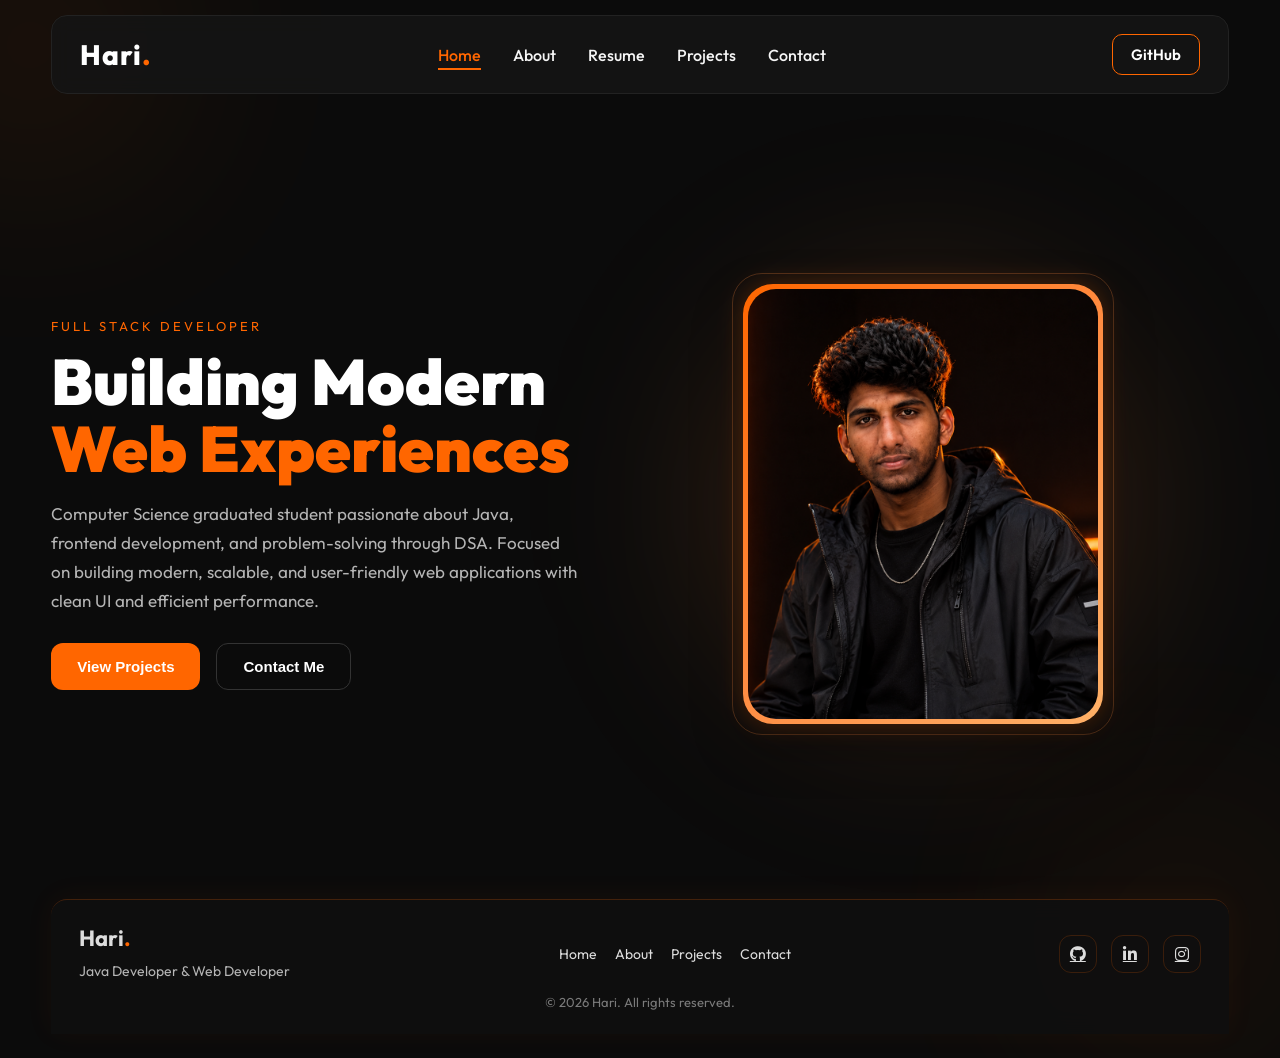
==== index.html @ 5cccd337 "modified: index.html" ====
<!DOCTYPE html>
<html lang="en">
<head>
  <meta charset="UTF-8" />
  <meta name="viewport" content="width=device-width, initial-scale=1.0"/>

  <title>Hari | Portfolio</title>

  <!-- GOOGLE FONT -->
  <link
    href="https://fonts.googleapis.com/css2?family=Outfit:wght@300;400;500;600;700;800;900&display=swap"
    rel="stylesheet"
  />
  <link rel="stylesheet" href="https://cdnjs.cloudflare.com/ajax/libs/font-awesome/6.5.1/css/all.min.css" />

  <link rel="stylesheet" href="../CSS/style.css">
</head>

<body>

  <!-- BACKGROUND GLOW -->
  <div class="glow glow1"></div>
  <div class="glow glow2"></div>

  <!-- NAVBAR -->
  <header>

    <nav class="navbar">

      <h1 class="logo">
        Hari<span>.</span>
      </h1>

      <div class="nav-links">
        <a href="index.html" class="active">Home</a>
        <a href="/HTML/About.html">About</a>
        <a href="/HTML/Resume.html">Resume</a>
        <a href="/HTML/Project.html">Projects</a>
        <a href="/HTML/Contact.html">Contact</a>
      </div>

      <a
        href="https://github.com/Hari-bala-k"
        target="_blank"
        class="github-btn"
      >
        GitHub
      </a>

    </nav>

  </header>

  <!-- HERO SECTION -->

  <section class="hero" id="home">

    <!-- LEFT -->

    <div class="hero-content">

      <p class="subtitle">
        FULL STACK DEVELOPER
      </p>

      <h2>
        Building Modern
        <span>Web Experiences</span>
      </h2>

      <p class="description">
        Computer Science graduated student passionate about Java,
        frontend development, and problem-solving through DSA.
        Focused on building modern, scalable, and user-friendly
        web applications with clean UI and efficient performance.
      </p>

      <div class="hero-buttons">

        <button class="primary-btn" onclick="window.location.href='Project.html'">
          View Projects
        </button>

        <button class="secondary-btn" onclick="window.location.href='Contact.html'">
          Contact Me
        </button>

      </div>

    </div>

    <!-- RIGHT -->

    <div class="hero-image">

      <div class="image-border">

        <img
          src="../Media/Profile1.png"
          alt="profile"
        >

      </div>

    </div>

  </section>

  <footer class="site-footer">
    <div class="footer-top">
      <div class="footer-brand">
        <h2>Hari<span>.</span></h2>
        <p>Java Developer & Web Developer</p>
      </div>

      <div class="footer-links">
        <a href="/index.html">Home</a>
        <a href="/HTML/About.html">About</a>
        <a href="/HTML/Project.html">Projects</a>
        <a href="/HTML/Contact.html">Contact</a>
      </div>

      <div class="footer-social">
        <a href="https://github.com/Hari-bala-k" target="_blank" aria-label="GitHub"><i class="fab fa-github"></i></a>
        <a href="https://www.linkedin.com/in/hari-bala-krishnan/" target="_blank" aria-label="LinkedIn"><i class="fab fa-linkedin-in"></i></a>
        <a href="https://www.instagram.com/itz._.hxriee__?igsh=MWJyajVqOTRsd3dlaw==" target="_blank" aria-label="Instagram"><i class="fab fa-instagram"></i></a>
      </div>
    </div>
    <p class="footer-copy">© 2026 Hari. All rights reserved.</p>
  </footer>
  </body>
  </html>
---- CSS/style.css ----
/* RESET */

*{
  margin:0;
  padding:0;
  box-sizing:border-box;
}

/* BODY */

body{
  font-family:'Outfit',sans-serif;
  background:#0b0b0b;
  color:white;
  overflow-x:hidden;
  position:relative;
}

html{
  scroll-behavior:smooth;
}

/* GLOW EFFECT */

.glow{
  position:absolute;
  border-radius:50%;
  filter:blur(120px);
  z-index:-1;
}

.glow1{
  width:220px;
  height:220px;
  background:#ff6600;
  top:-80px;
  left:-80px;
  opacity:0.15;
}

.glow2{
  width:200px;
  height:200px;
  background:#ff6600;
  bottom:0;
  right:0;
  opacity:0.12;
}

/* NAVBAR */

.navbar{

  width:92%;

  margin:15px auto;

  padding:18px 28px;

  background:rgba(20,20,20,0.9);

  border:1px solid #222;

  border-radius:16px;

  backdrop-filter:blur(10px);

  display:flex;
  justify-content:space-between;
  align-items:center;

}

/* LOGO */

.logo{
  font-size:28px;
  font-weight:800;
  letter-spacing:1px;
}

.logo span{
  color:#ff6600;
}

/* NAV LINKS */

.nav-links{
  display:flex;
  gap:32px;
}

.nav-links a{
  text-decoration:none;
  color:#f5f5f5;
  font-size:16px;
  font-weight:500;
  position:relative;
  transition:0.3s;
}

.nav-links a::after{
  content:"";
  position:absolute;
  width:0%;
  height:2px;
  background:#ff6600;
  left:0;
  bottom:-5px;
  transition:0.3s;
}

.nav-links a:hover,
.nav-links a.active{
  color:#ff6600;
}

.nav-links a.active::after{
  width:100%;
}

.nav-links a:hover::after{
  width:100%;
}

/* GITHUB BUTTON */

.navbar .github-btn{

  text-decoration:none;

  color:white;

  border:1px solid #ff6600;

  padding:10px 18px;

  border-radius:10px;

  font-size:15px;
  font-weight:600;

  transition:0.3s;
}

.navbar .github-btn:hover{
  background:#ff6600;
  transform:translateY(-2px);
  box-shadow:0 0 15px rgba(255,102,0,0.3);
}

/* HERO */

.hero{

  width:92%;

  min-height:calc(100vh - 110px);

  margin:auto;

  display:flex;
  justify-content:space-between;
  align-items:center;

  gap:35px;

}

/* HERO CONTENT */

.hero-content{
  flex:1;
}

/* SUBTITLE */

.subtitle{
  color:#ff6600;
  font-size:13px;
  letter-spacing:3px;
  margin-bottom:14px;
}

/* HEADING */

.hero-content h2{
  font-size:64px;
  line-height:1.05;
  font-weight:900;
  margin-bottom:18px;
}

.hero-content h2 span{
  color:#ff6600;
}

/* DESCRIPTION */

.description{
  color:#b5b5b5;
  font-size:17px;
  line-height:1.7;
  max-width:580px;
}

/* BUTTONS */

.hero-buttons{
  margin-top:28px;
  display:flex;
  gap:16px;
}

/* PRIMARY BUTTON */

.primary-btn{

  background:#ff6600;
  color:white;

  border:none;

  padding:14px 26px;

  border-radius:12px;

  font-size:15px;
  font-weight:700;

  cursor:pointer;

  transition:0.3s;
}

.primary-btn:hover{
  transform:translateY(-3px);
  box-shadow:0 0 20px rgba(255,102,0,0.35);
}

/* SECONDARY BUTTON */

.secondary-btn{

  background:transparent;
  color:white;

  border:1px solid #333;

  padding:14px 26px;

  border-radius:12px;

  font-size:15px;
  font-weight:700;

  cursor:pointer;

  transition:0.3s;
}

.secondary-btn:hover{
  border-color:#ff6600;
  color:#ff6600;
}

/* RESPONSIVE NAVBAR */

@media (max-width: 860px) {
  .navbar {
    flex-wrap: wrap;
    gap: 16px;
  }

  .nav-links {
    flex: 1 1 100%;
    justify-content: center;
    flex-wrap: wrap;
    gap: 18px;
  }
}

@media (max-width: 640px) {
  .navbar {
    flex-direction: column;
    align-items: stretch;
    padding: 18px 18px;
  }

  .nav-links {
    justify-content: space-between;
    gap: 12px;
  }

  .nav-links a {
    font-size: 15px;
  }

  .navbar .github-btn {
    width: 100%;
    text-align: center;
  }
}


/* HERO IMAGE */
.hero-image{
  flex: 1;
  display: flex;
  justify-content: center;
  align-items: center;
  position: relative;
  padding: 40px;
}

/* BACKGROUND GLOW */

.hero-image::before{
  content: "";

  position: absolute;

  width: 500px;
  height: 500px;

  background: radial-gradient(
    circle,
    rgba(255,102,0,0.28) 0%,
    rgba(255,140,66,0.16) 40%,
    transparent 75%
  );

  border-radius: 50%;

  filter: blur(90px);

  animation: glowPulse 5s ease-in-out infinite;

  z-index: -2;
}

/* FLOATING ORANGE RING */

.hero-image::after{
  content: "";

  position: absolute;

  width: 380px;
  height: 460px;

  border: 1px solid rgba(255,140,66,0.25);

  border-radius: 30px;

  z-index: -1;
}

/* IMAGE CARD */

.image-border{
  position: relative;

  padding: 5px;

  border-radius: 30px;

  background: linear-gradient(
    135deg,
    #ff6600,
    #ff8c42,
    #ffb067
  );

  overflow: hidden;

  backdrop-filter: blur(10px);

  box-shadow:
    0 0 25px rgba(255,102,0,0.25),
    0 20px 50px rgba(0,0,0,0.35);

  transition: all 0.45s ease;
}

/* SHINE EFFECT */

.image-border::before{
  content: "";

  position: absolute;

  top: -120%;
  left: -50%;

  width: 90px;
  height: 320%;

  background: linear-gradient(
    to right,
    transparent,
    rgba(255,255,255,0.22),
    transparent
  );

  transform: rotate(25deg);

  transition: 0.8s ease;
}

.image-border:hover::before{
  left: 140%;
}

/* IMAGE */

.image-border img{
  width: 350px;
  height: 430px;

  object-fit: cover;

  border-radius: 28px;

  display: block;

  transition: transform 0.45s ease,
              filter 0.45s ease;
}

/* HOVER EFFECT */


.image-border:hover img{
  transform: scale(1.05);
  filter: brightness(1.05);
}

/* ANIMATIONS */

@keyframes glowPulse{
  0%{
    transform: scale(1);
    opacity: 0.8;
  }

  50%{
    transform: scale(1.08);
    opacity: 1;
  }

  100%{
    transform: scale(1);
    opacity: 0.8;
  }
}

@keyframes floatRing{
  0%{
    transform: translateY(0px);
  }

  50%{
    transform: translateY(-12px);
  }

  100%{
    transform: translateY(0px);
  }
}

/* RESPONSIVE */

@media(max-width:768px){

  .image-border img{
    width: 280px;
    height: 350px;
  }

  .hero-image::after{
    width: 310px;
    height: 390px;
  }
}
/* RESPONSIVE */

@media(max-width:1000px){

  .hero{
    flex-direction:column-reverse;
    justify-content:center;
    text-align:center;
    padding:20px 0;
  }

  .hero-buttons{
    justify-content:center;
  }

  .description{
    margin:auto;
  }

  .hero-content h2{
    font-size:52px;
  }

}

@media(max-width:768px){

  .navbar{
    flex-direction:column;
    gap:18px;
    padding:20px;
  }

  .nav-links{
    gap:20px;
    flex-wrap:wrap;
    justify-content:center;
  }

  .hero-content h2{
    font-size:42px;
  }

  .description{
    font-size:15px;
  }

  .image-border img{
    width:270px;
    height:340px;
  }

  .hero-buttons{
    flex-direction:column;
    align-items:center;

  }

  .primary-btn,
  .secondary-btn{
    width:200px;
  }

}

@media(max-width:480px){

  .hero-content h2{
    font-size:34px;
  }

  .description{
    font-size:14px;
  }

  .image-border img{
    width:230px;
    height:300px;
  }
  

}

/* FOOTER */

.site-footer{
  width:92%;
  margin:0 auto 24px;
  padding:24px 28px;
  border-top:1px solid rgba(255,102,0,0.22);
  background:rgba(15,15,15,0.88);
  backdrop-filter:blur(12px);
  border-radius:16px 16px 0 0;
  box-shadow:0 -2px 30px rgba(255,102,0,0.05);
  color:#dcdcdc;
}

.footer-top{
  display:flex;
  justify-content:space-between;
  align-items:center;
  gap:24px;
  flex-wrap:wrap;
}

.footer-brand h2{
  font-size:22px;
  margin-bottom:8px;
}

.footer-brand span{
  color:#ff6600;
}

.footer-brand p{
  color:#b5b5b5;
  font-size:14px;
  line-height:1.7;
  max-width:280px;
}

.footer-links{
  display:flex;
  flex-wrap:wrap;
  gap:18px;
}

.footer-links a{
  color:#dcdcdc;
  text-decoration:none;
  font-size:14px;
  transition:color 0.25s ease, transform 0.25s ease;
}

.footer-links a:hover{
  color:#ff6600;
  transform:translateY(-1px);
}

.footer-social{
  display:flex;
  gap:14px;
}

.footer-social a{
  width:38px;
  height:38px;
  display:flex;
  align-items:center;
  justify-content:center;
  border:1px solid rgba(255,102,0,0.18);
  border-radius:12px;
  color:#dcdcdc;
  transition:background 0.25s ease, color 0.25s ease, transform 0.25s ease;
}

.footer-social a:hover{
  background:rgba(255,102,0,0.16);
  color:#ffcc99;
  transform:translateY(-2px);
}

.footer-social i{
  font-size:16px;
}

.footer-copy{
  color:#7a7a7a;
  font-size:13px;
  text-align:center;
  margin-top:10px;
}

@media (max-width:720px) {
  .site-footer{
    padding:20px 18px;
  }

  .footer-top{
    flex-direction:column;
    align-items:flex-start;
  }

  .footer-links{
    width:100%;
    justify-content:flex-start;
    gap:12px;
  }

  .footer-copy{
    text-align:left;
  }
}
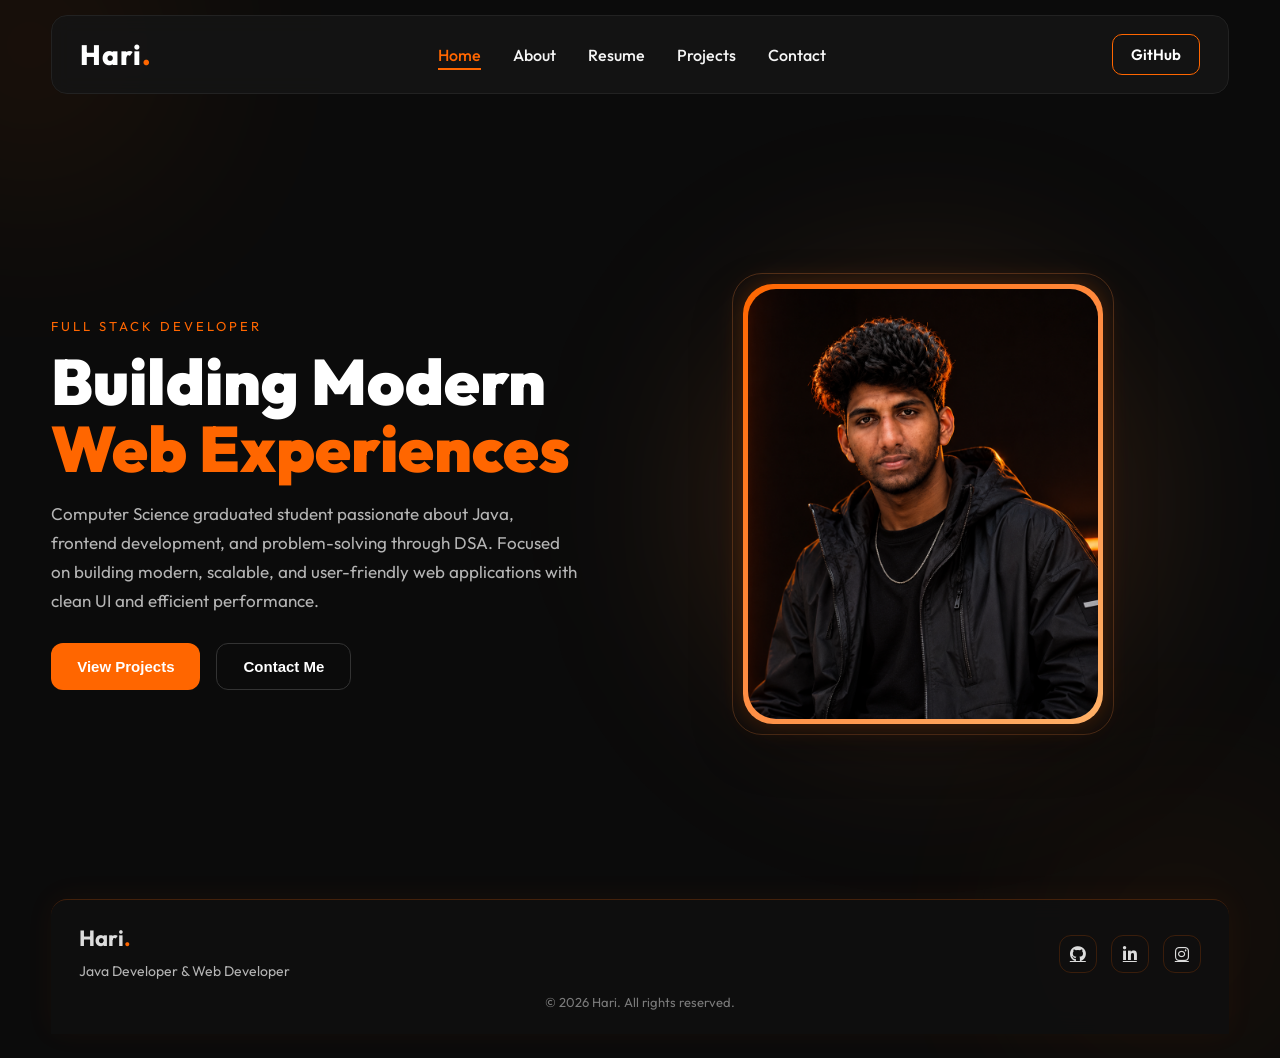
==== commit 804ddcf7: "Modified: Footer layout change" ====
--- a/index.html
+++ b/index.html
@@ -113,12 +113,7 @@
         <p>Java Developer & Web Developer</p>
       </div>
 
-      <div class="footer-links">
-        <a href="/index.html">Home</a>
-        <a href="/HTML/About.html">About</a>
-        <a href="/HTML/Project.html">Projects</a>
-        <a href="/HTML/Contact.html">Contact</a>
-      </div>
+
 
       <div class="footer-social">
         <a href="https://github.com/Hari-bala-k" target="_blank" aria-label="GitHub"><i class="fab fa-github"></i></a>
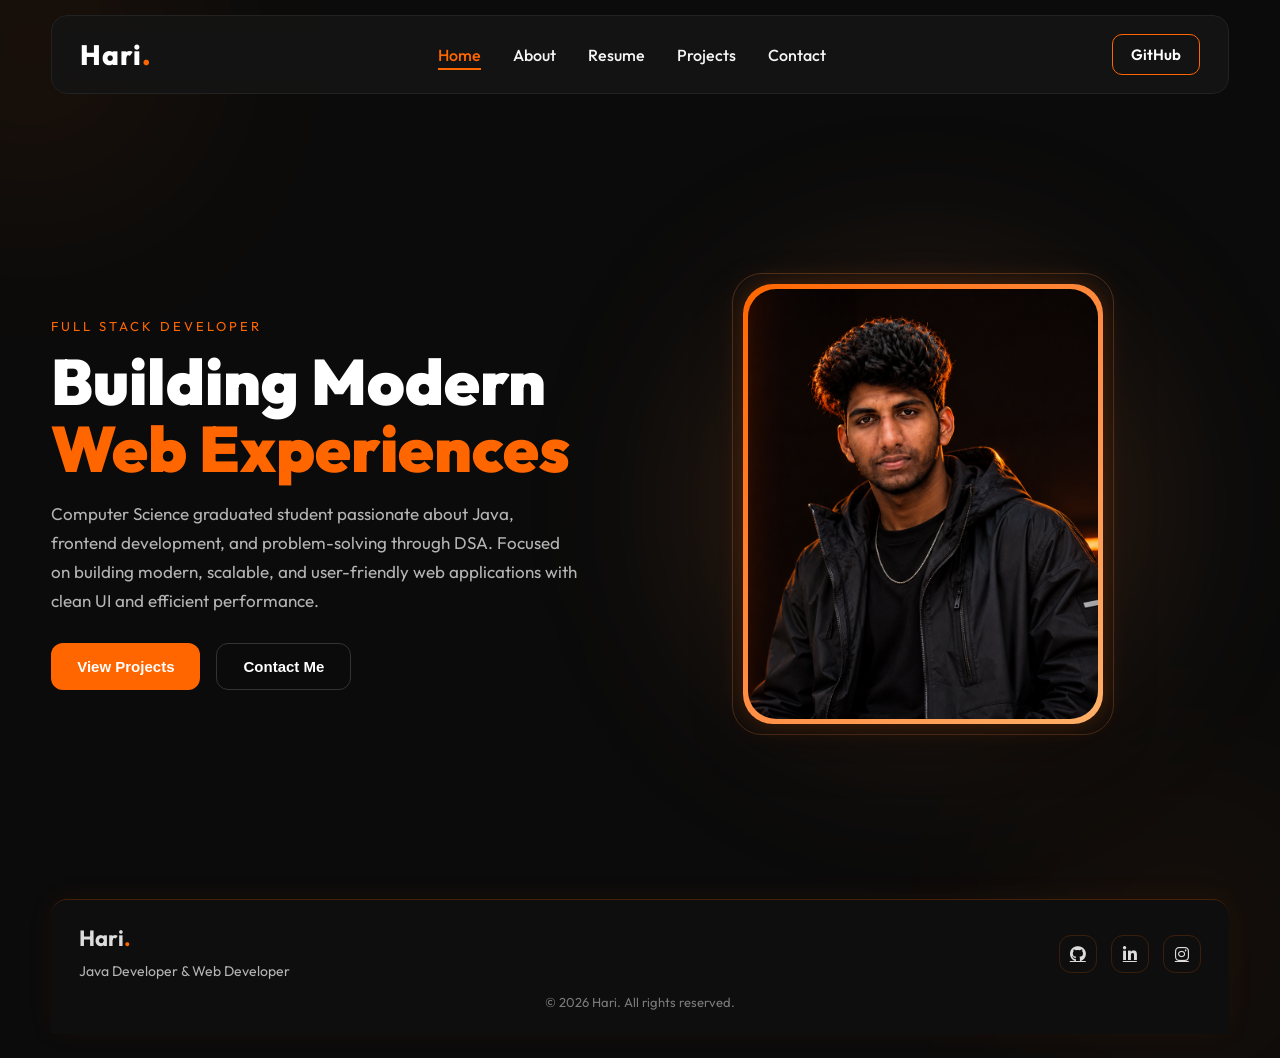
==== commit e8eed1e4: "Modified index" ====
--- a/index.html
+++ b/index.html
@@ -13,7 +13,8 @@
   />
   <link rel="stylesheet" href="https://cdnjs.cloudflare.com/ajax/libs/font-awesome/6.5.1/css/all.min.css" />
 
-  <link rel="stylesheet" href="../CSS/style.css">
+  <link rel="stylesheet" href="./CSS/style.css">
+ <script src="./JS/script.js"></script>
 </head>
 
 <body>
@@ -77,11 +78,10 @@
 
       <div class="hero-buttons">
 
-        <button class="primary-btn" onclick="window.location.href='Project.html'">
+      <button class="primary-btn" onclick="window.location.href='./HTML/Project.html'">
           View Projects
         </button>
-
-        <button class="secondary-btn" onclick="window.location.href='Contact.html'">
+      <button class="secondary-btn" onclick="window.location.href='./HTML/Contact.html'">
           Contact Me
         </button>
 
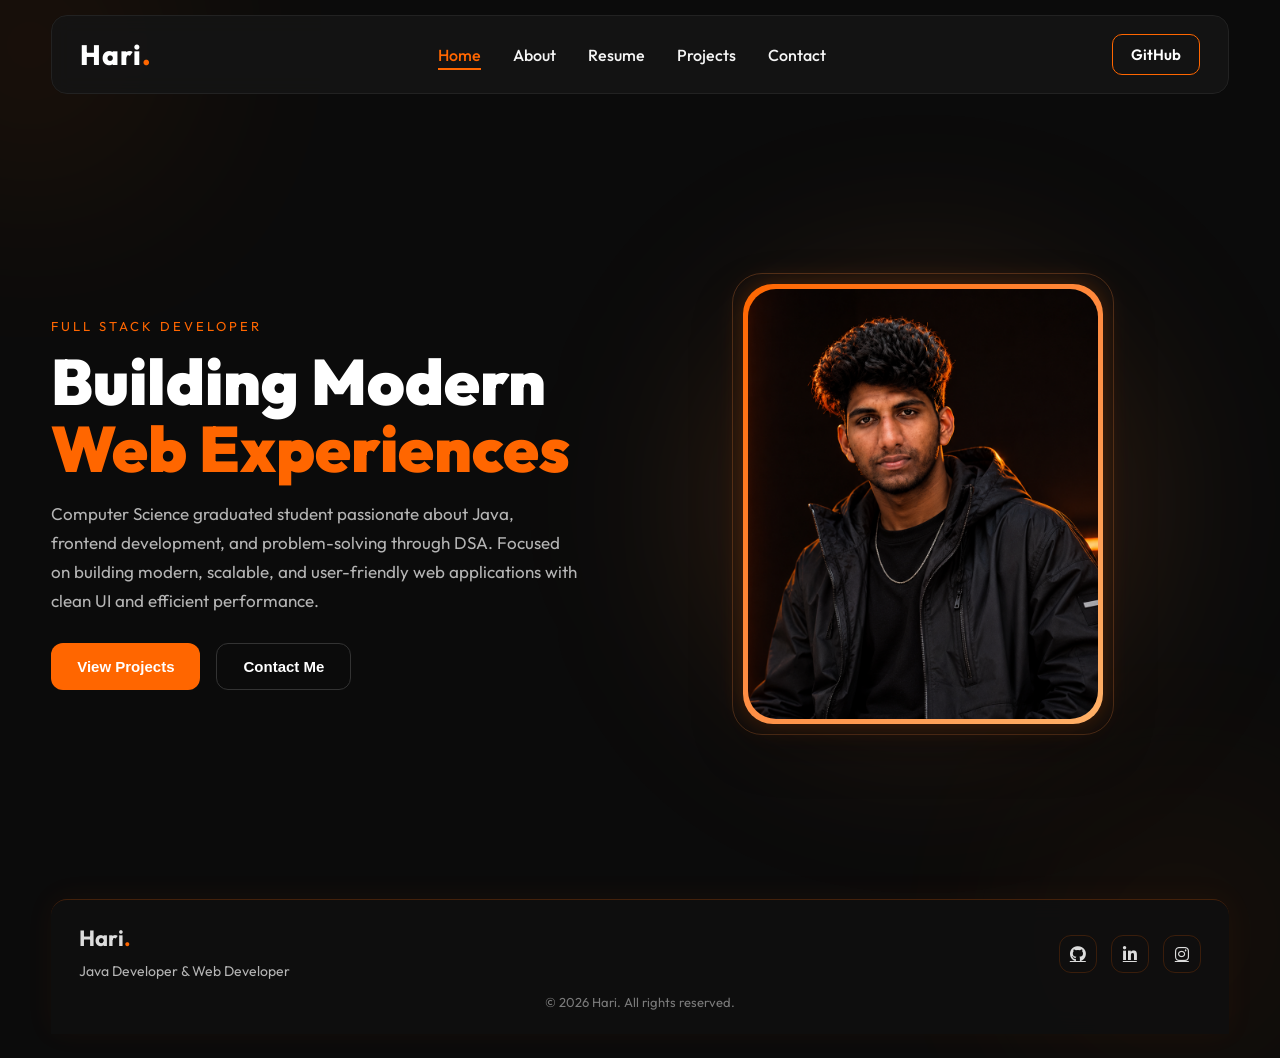
==== commit 6b18060b: "Modified css for project" ====
--- a/index.html
+++ b/index.html
@@ -34,10 +34,10 @@
 
       <div class="nav-links">
         <a href="index.html" class="active">Home</a>
-        <a href="/HTML/About.html">About</a>
-        <a href="/HTML/Resume.html">Resume</a>
-        <a href="/HTML/Project.html">Projects</a>
-        <a href="/HTML/Contact.html">Contact</a>
+        <a href="./HTML/About.html">About</a>
+        <a href="./HTML/Resume.html">Resume</a>
+        <a href="./HTML/Project.html">Projects</a>
+        <a href="./HTML/Contact.html">Contact</a>
       </div>
 
       <a
@@ -96,7 +96,7 @@
       <div class="image-border">
 
         <img
-          src="../Media/Profile1.png"
+          src="./Media/Profile1.png"
           alt="profile"
         >
 
